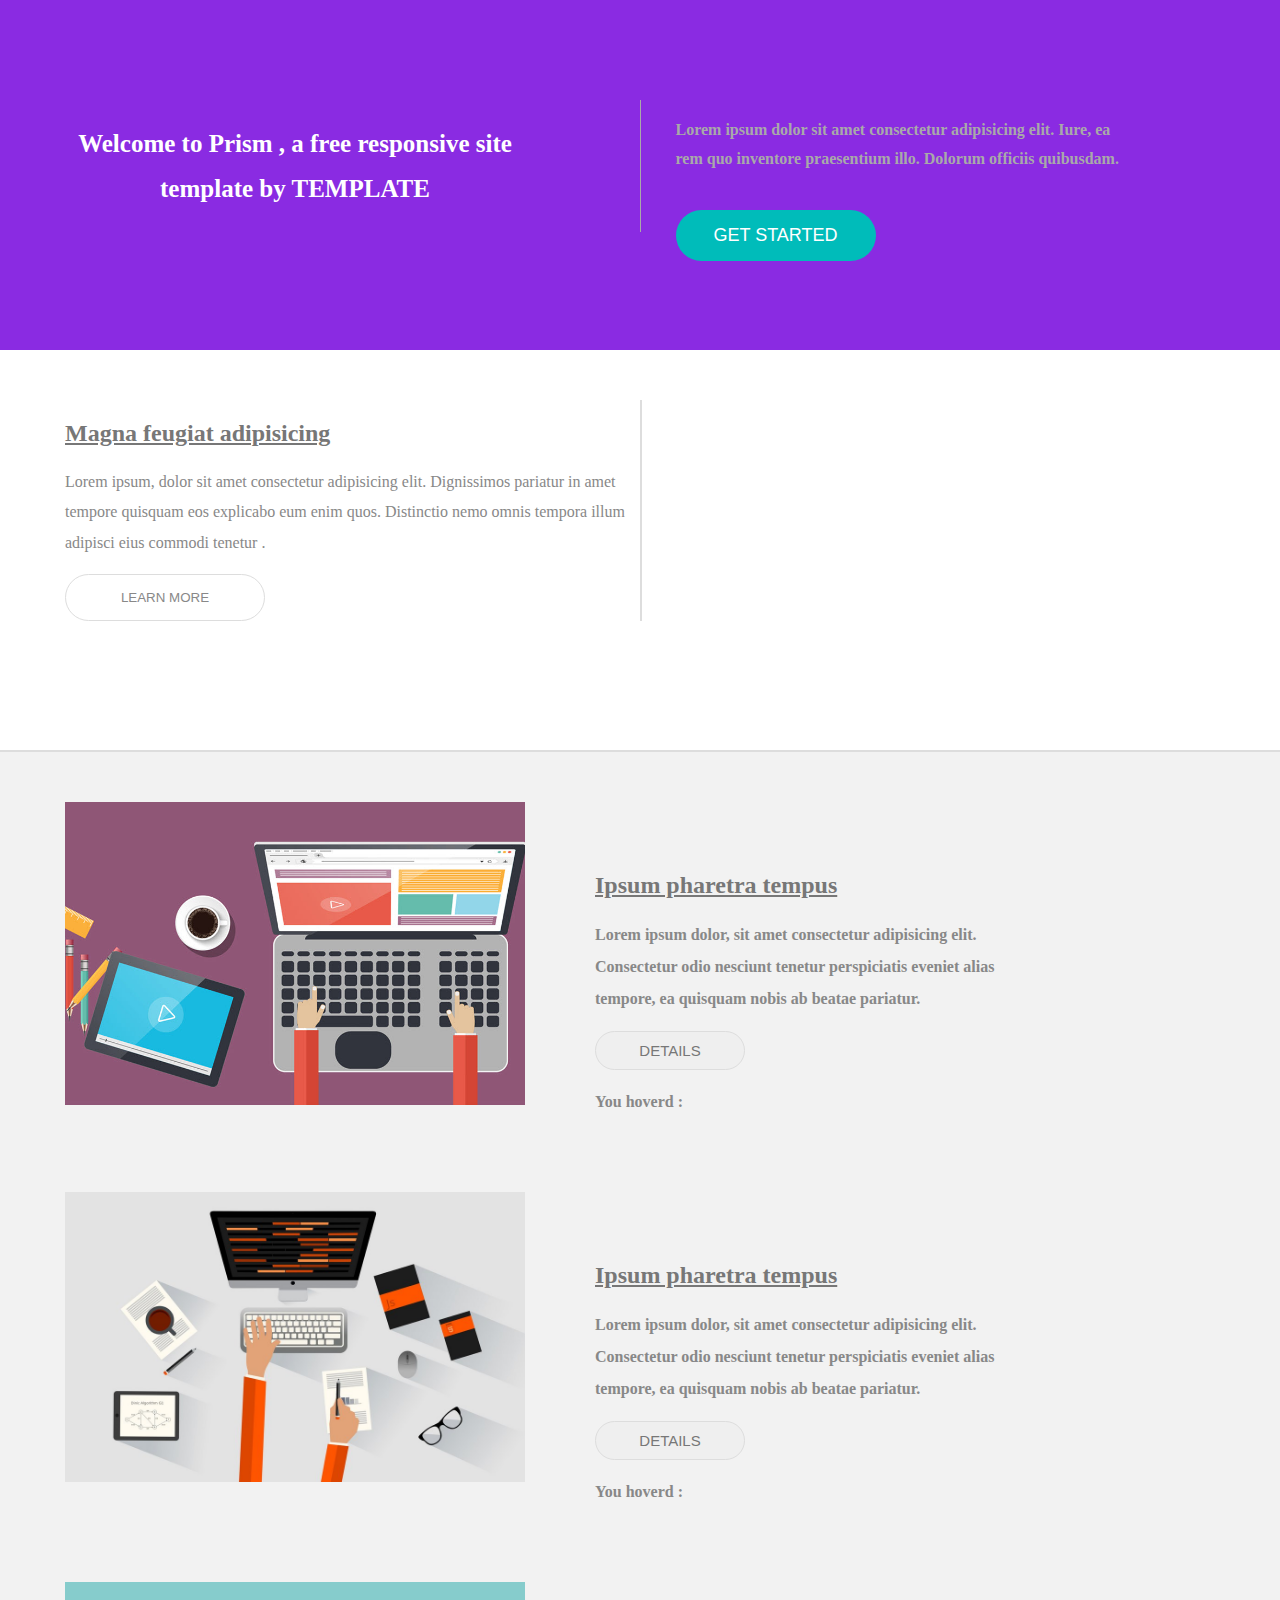
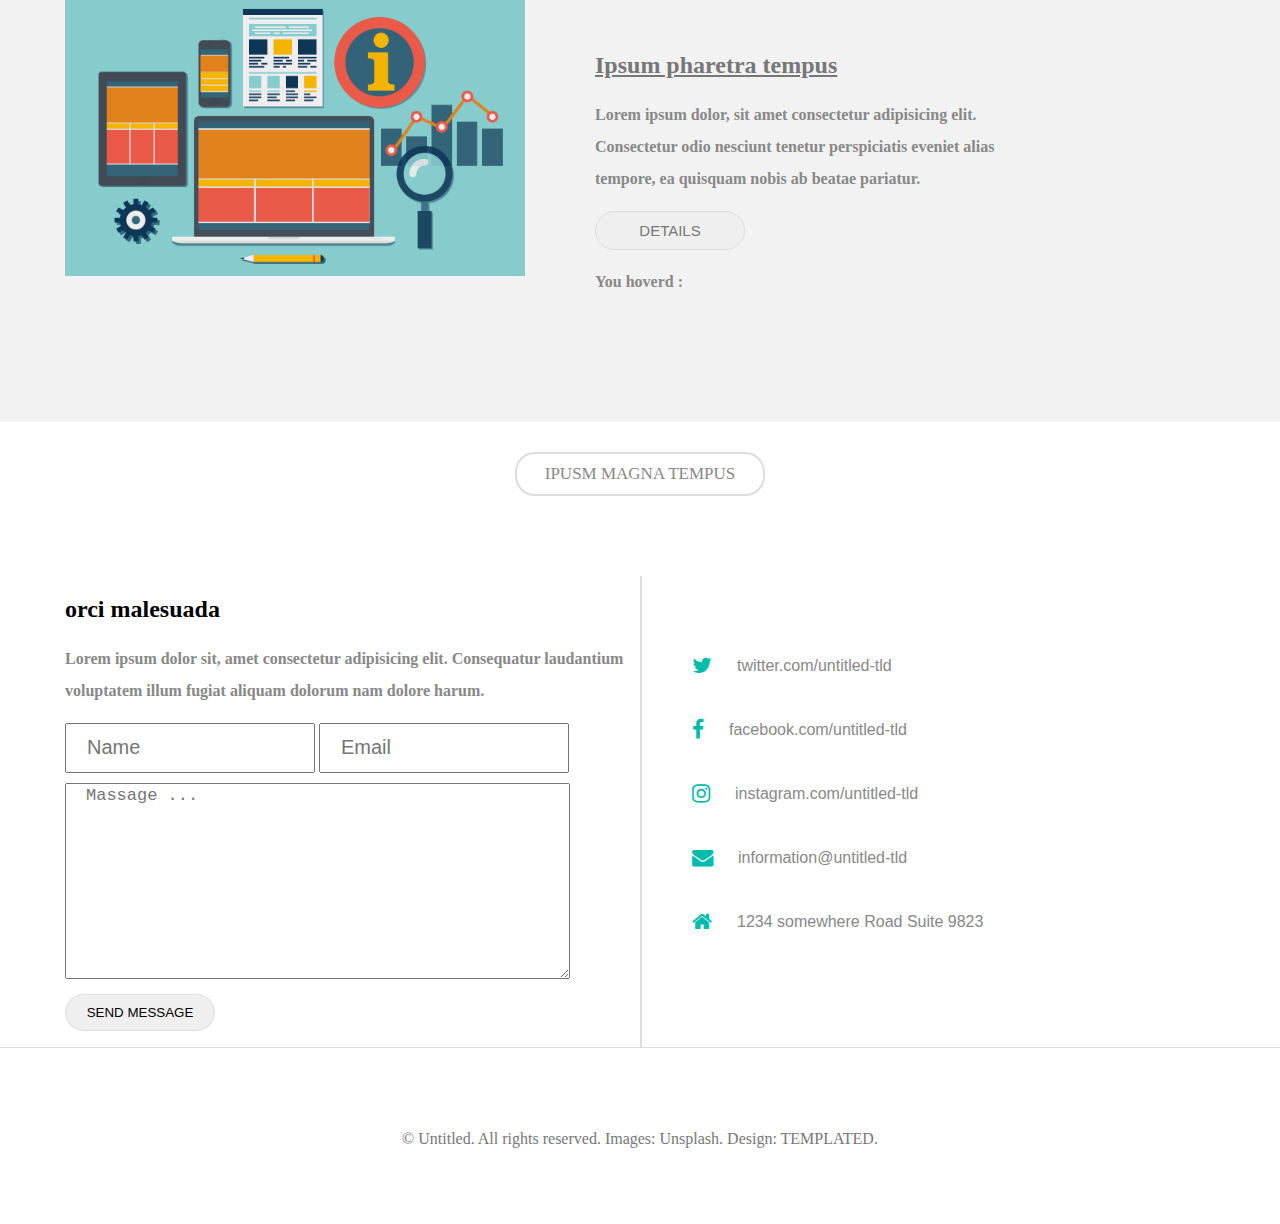
==== index.html @ ea626900 "creat project" ====
<html lang="en">
    <head>
        <meta charset="utf-8" >
        <meta name="keywords" content="template" />
        <meta name="description" content="" />
        <link rel="stylesheet" href="css/font-awesome.min.css">
        <link rel="stylesheet" href="css/style.css">
        <link href="https://fonts.googleapis.com/css2?family=Varela+Round&display=swap" rel="stylesheet">
        <title>Template [html _ css _ js]</title>

    </head>


<body>
    
    
<!-- Start Header -->
<div class="header">
        <div class="container">
        <div class="heading">
         <h2>Welcome to Prism , a free responsive site template by <span>TEMPLATE</span> </h2>
         
        </div>
        <div class="lorem">
         <p>Lorem ipsum dolor sit amet consectetur adipisicing elit. Iure, ea rem quo inventore praesentium illo. Dolorum officiis quibusdam.</p>
         <button id="butt" onmousemove="HoverButton()" onmouseout="Hover()">Get Started</button>
        </div>
            </div>
                </div>
<!-- End Header -->



<!-- Start Magna -->
<div class="magna">
    <div class="container">
        <div class="learn">
            <h2>Magna feugiat adipisicing</h2>
            <p>Lorem ipsum, dolor sit amet consectetur adipisicing elit. Dignissimos pariatur in amet tempore quisquam eos explicabo eum enim quos. Distinctio nemo omnis tempora illum adipisci eius commodi tenetur .</p>
            <button onclick="show()" ondblclick="hide()">Learn More</button>
        </div>
    <div class="ipsum" id="click">
        <p><i class="fa fa-check fa-lg" ></i>Ipsum nisl sed cursus magna</p>
        <p><i class="fa fa-check fa-lg" ></i>Amet veroeros sed aliquam consectetur</p>
        <p><i class="fa fa-check fa-lg" ></i>Tempus lorem adipisicing et lorem</p>
        <p><i class="fa fa-check fa-lg" ></i>Morbi pharetra vitae felis palacerat</p>
        <p><i class="fa fa-check fa-lg" ></i>pharetra nulla risus orci dapibus</p>

    </div>
        </div>
    </div>
<!-- End Manga -->






<!-- Start Pharetra -->

<div class="pharetra">
    <div class="container">
        <div class="part">
            <img src="images/1.jpg" onmouseout="Hovered1()" />
            <div class="he">
                <h2>Ipsum pharetra tempus</h2>
                <p>Lorem ipsum dolor, sit amet consectetur adipisicing elit. Consectetur odio nesciunt tenetur perspiciatis eveniet alias tempore, ea quisquam nobis ab beatae pariatur.</p>
                <button>Details</button>
                <p>You hoverd : <span id="img1"></span></p>
            </div>
        </div>
        <div class="clear"></div>
        <div class="part">
            <img src="images/2.jpg" onmouseout="Hovered2()"/>
            <div class="he">
                <h2>Ipsum pharetra tempus</h2>
                <p>Lorem ipsum dolor, sit amet consectetur adipisicing elit. Consectetur odio nesciunt tenetur perspiciatis eveniet alias tempore, ea quisquam nobis ab beatae pariatur.</p>
                <button>Details</button>
                <p>You hoverd : <span id="img2"></span></p>
            </div>
        </div>
        <div class="clear"></div>
        <div class="part">
            <img src="images/3.jpg" onmouseout="Hovered3()"/>
            <div class="he">
                <h2>Ipsum pharetra tempus</h2>
                <p>Lorem ipsum dolor, sit amet consectetur adipisicing elit. Consectetur odio nesciunt tenetur perspiciatis eveniet alias tempore, ea quisquam nobis ab beatae pariatur.</p>
                <button>Details</button>
                <p>You hoverd : <span id="img3"></span></p>
            </div>
        </div>
        <div class="clear"></div>

    </div>
</div>

<!-- End Pharetra -->





<!-- Start Final Button -->
<div class="finalButton">
    <div class="container">
    <button>ipusm magna tempus</button>
</div>
</div>
<!-- End Final Button -->





<!-- Start Form -->
    <div class="form">
        <div class="container">
            <div class="inputs">
                <h2>orci malesuada</h2>
               <p>Lorem ipsum dolor sit, amet consectetur adipisicing elit. Consequatur laudantium voluptatem illum fugiat aliquam dolorum nam dolore harum.</p>
               <form>
                   <input type="text" placeholder="Name">
                   <input type="email" placeholder="Email">
                    <textarea name="" id="" cols="40" rows="10" placeholder="Massage ..."></textarea>
                    <input type="submit" value="Send Message"> 
               </form>
            </div>
            <div class="links">
                <p id="clicks1"><i class="fa fa-twitter fa-lg" onclick="clc1()"></i>twitter.com/untitled-tld</p>
                <p id="clicks2"><i class="fa fa-facebook fa-lg"onclick="clc2()"></i>facebook.com/untitled-tld</p>
                <p id="clicks3"><i class="fa fa-instagram fa-lg" onclick="clc3()"></i>instagram.com/untitled-tld</p>
                <p id="clicks4"><i class="fa fa-envelope fa-lg" onclick="clc4()"></i>information@untitled-tld</p>
                <p id="clicks5"><i class="fa fa-home fa-lg" onclick="clc5()"></i>1234 somewhere Road Suite 9823</p>

            </div>
        </div>
    </div>
<!-- End Form -->






<!-- Start Footer -->
<div class="footer">
    <div class="container">
        <p>&copy; Untitled. All rights reserved. Images: Unsplash. Design: TEMPLATED.</p>
    </div>
</div>
<!-- End Footer -->



    <script src="js/script.js"></script>
</body>

</html>
---- css/style.css ----
body{
    margin: 0;
    padding:0;
}

.container{
    width: 1150px;
    margin: auto;
    
}

/* Start Header */
.header{
    width: 100%;
    height: 350px;
    background-color: blueviolet;
}
.header .heading{
    width: 50%;
    float: left;
    margin-top: 100px;
    border-right: 1px solid darkgray;
    font-family: Tahoma;
    

}
.header .heading h2{
    width: 80%;
    color: #fff;
    line-height: 1.8;   
    font-size: 25px;
    text-align: center;
    
}
.header .heading h2 span:hover{
    color: #00BCBA;
    cursor: pointer;
}
.header .lorem{
    width: 40%;
    margin-left: 3%;
    margin-top: 100px;
    float: left;
}
.header .lorem p{
    font-family: Tahoma;
    color: darkgray;
    line-height: 1.8;
    font-weight: bold;
}
.header .lorem button{
    border: 0;
    background: none;
    color: #fff;
    font-size: 18px;
    background: #00BCBA;
    padding: 15px;
    margin-top: 20px;
    border-radius: 50px;
    width: 200px;
    text-transform: uppercase;
    outline: 0;
    cursor: pointer;
}
/* End Header */

/* Start Magna */
.magna{
    width: 100%;
    height: 350px;
    border-bottom: 2px solid #DDD;
    padding-top: 50px;
}
.magna .learn{
    width: 50%;
    float: left;
    border-right: 2px solid #DDD;
}
.magna .learn h2{
    font-family: Tahoma;
    color: #777;
    text-decoration: underline;
}
.magna .learn p {
    line-height: 1.9;
    font-family: Tahoma;
    color: #888;
}
.magna .learn button{
    border: 0;
    background: #fff;
    border: 1px solid #DDD;
    padding: 15px;
    border-radius: 30px;
    width: 200px;
    color: #888;
    text-transform: uppercase;
    cursor: pointer;
    outline: 0;
}
.magna .learn button:hover{
    background-color: #888;
    color: #fff;
}
.ipsum{
    float: left;
    width: 40%;
    margin-left: 3%;
    visibility: hidden;
}
.ipsum p{
    line-height: 2;
    font-family: Tahoma;
    font-weight: bold;
    color: #666;
}
.ipsum i{
    padding-right: 20px;
    color: #00BCBA;
}
/* End Magna */



/*Start Pharetra*/
.pharetra{
    width: 100%;
    height: auto;
    padding-top: 50px;
    padding-bottom: 50px;
    overflow: hidden;
    background-color: #f2f2f2;
}
.pharetra .part img {
    float: left;
    width: 40%;
}
.pharetra .part .he {
    float: left;
    width: 40%;
    padding-left: 70px;
    padding-top: 50px;
}
.pharetra .part .he h2{
    color: #777;
    font-family: Tahoma;
    text-decoration: underline;
}
.pharetra .part .he p{
    color: #888;
    font-family: Tahoma;
    line-height: 2;
    font-weight: bold;
}
.pharetra .part{
    padding-bottom: 40px;
    height: 350px;
}
.pharetra .part .he button{
    background-color: none;
    border: 1px solid #DDD;
    width: 150px;
    border-radius: 20px;
    padding: 10px;
    font-size: 15px;
    color: #777;
    text-transform: uppercase;
    cursor: pointer;
    
}
.pharetra .part .he button:hover{
    background-color: #888;
    color: #fff;

}
.clear{
    clear: both;
}
/*End Pharetra*/






/* Start Final Button */
.finalButton button{
    background: #fff;
    border: 2px solid #DDD;
    margin: 30px 450px;
    padding: 10px;
    border-radius: 20px;
    width: 250px;
    color: #888;
    text-transform: uppercase;
    font-size: 17px;
    font-family: Tahoma;
    cursor: pointer;
    outline: 0;
}
.finalButton button:hover{
    background-color: #888;
    color: #fff;
}
/* End Final Button */



/*Start Form*/
.form{
    width: 100%;
    height: auto;
    overflow: hidden;
    padding-top: 50px;
}
.form .inputs{
    width: 50%;
    float: left;
    border-right: 2px solid #DDD;
}
.form .inputs h2{
    font-family: Tahoma;
}
.form .inputs p{
    line-height: 2;
    font-family: Tahoma;
    font-weight: bold;
    color: #888;
}
.form .inputs input[type=text]  , input[type=email] {
    width: 250px;
    height: 50px;
    padding-left: 20px;
    margin-bottom: 10px;
    outline: 0;
    font-size: 20px;
}
.form .inputs textarea{
    width: 505px;
    outline: 0;
    padding-left: 20px;
    font-size: 17px;

}
.form .inputs input[type=submit]{
    width: 150px;
    border-radius: 20px;
    border: 1px solid #DDDD;
    padding: 10px;
    margin-top: 15px;  
    cursor: pointer;
    text-transform: uppercase;
    outline: 0;
}

.form .inputs input[type=submit]:hover{
    background-color: #888;
    color: #fff;
}
.form .links{
    float: left;
    padding-top: 50px;
    padding-left: 50px;
}
.form .links p{
    line-height: 3;
    font-family: Arial;
    color: #888;
    cursor: pointer;
}
.form .links p i{
    padding-right: 25px;
    color: #00BCAA;
    cursor: pointer;
}
/*End Form*/






/* Start Footer */
.footer{
    width: 100%;
    height: 150px;
    background: #fff;
    border-top: 1px solid #DDD;     
}
.footer p{
    text-align: center;
    line-height: 150px;
    font: Tahoma;
    color: #777;
    
}
/* End Footer */
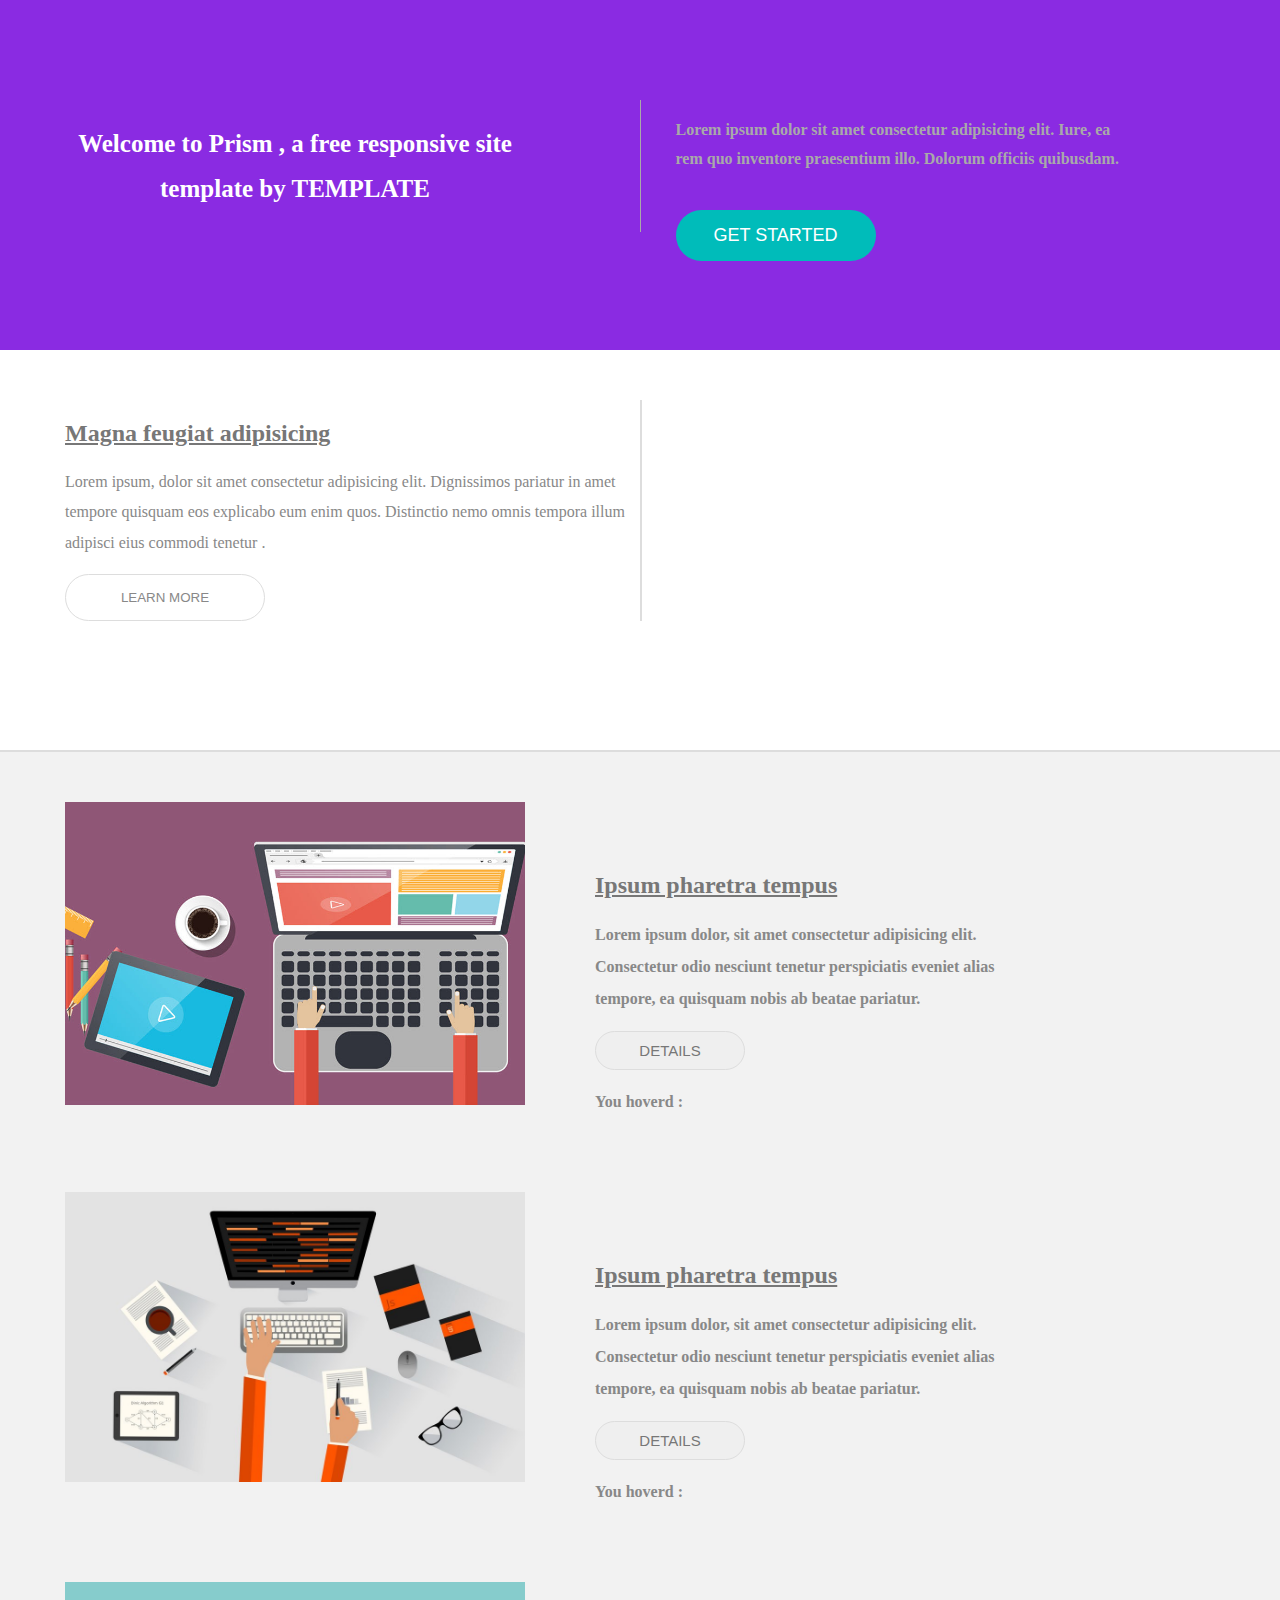
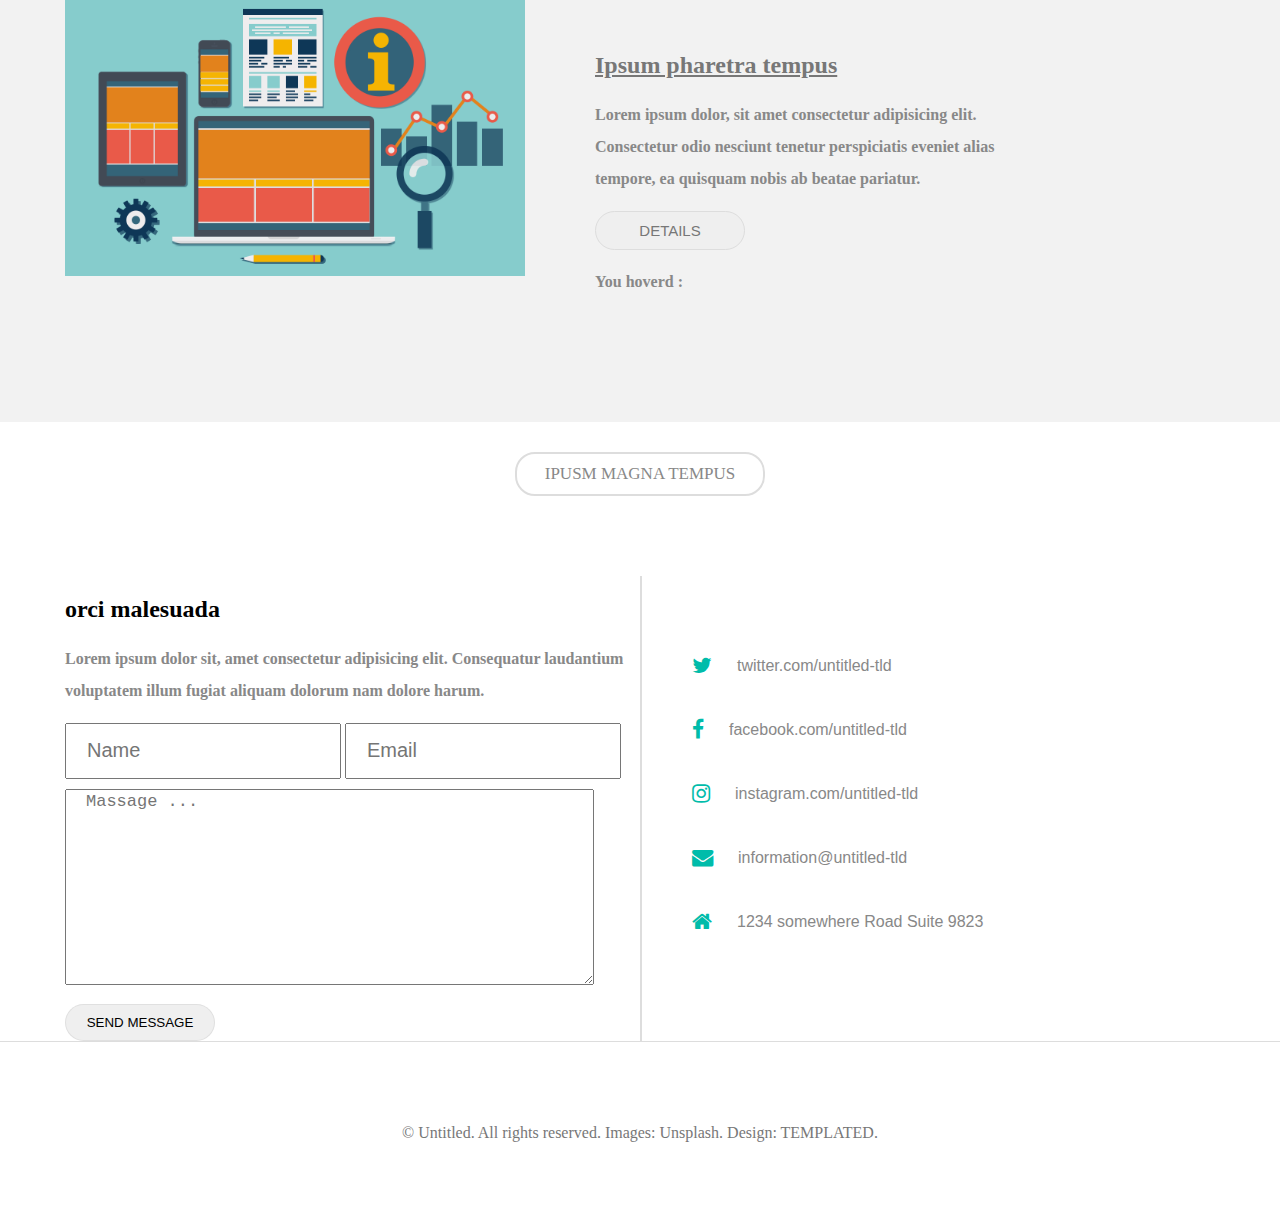
==== commit e6f40a24: "test" ====
--- a/index.html
+++ b/index.html
@@ -1,11 +1,12 @@
+<!DOCTYPE html>
 <html lang="en">
     <head>
-        <meta charset="utf-8" >
+        <meta charset="utf-8" />
         <meta name="keywords" content="template" />
         <meta name="description" content="" />
-        <link rel="stylesheet" href="css/font-awesome.min.css">
-        <link rel="stylesheet" href="css/style.css">
-        <link href="https://fonts.googleapis.com/css2?family=Varela+Round&display=swap" rel="stylesheet">
+        <link rel="stylesheet" href="css/font-awesome.min.css"/>
+        <link rel="stylesheet" href="css/style.css"/>
+        <link href="https://fonts.googleapis.com/css2?family=Varela+Round&display=swap" rel="stylesheet"/>
         <title>Template [html _ css _ js]</title>
 
     </head>
